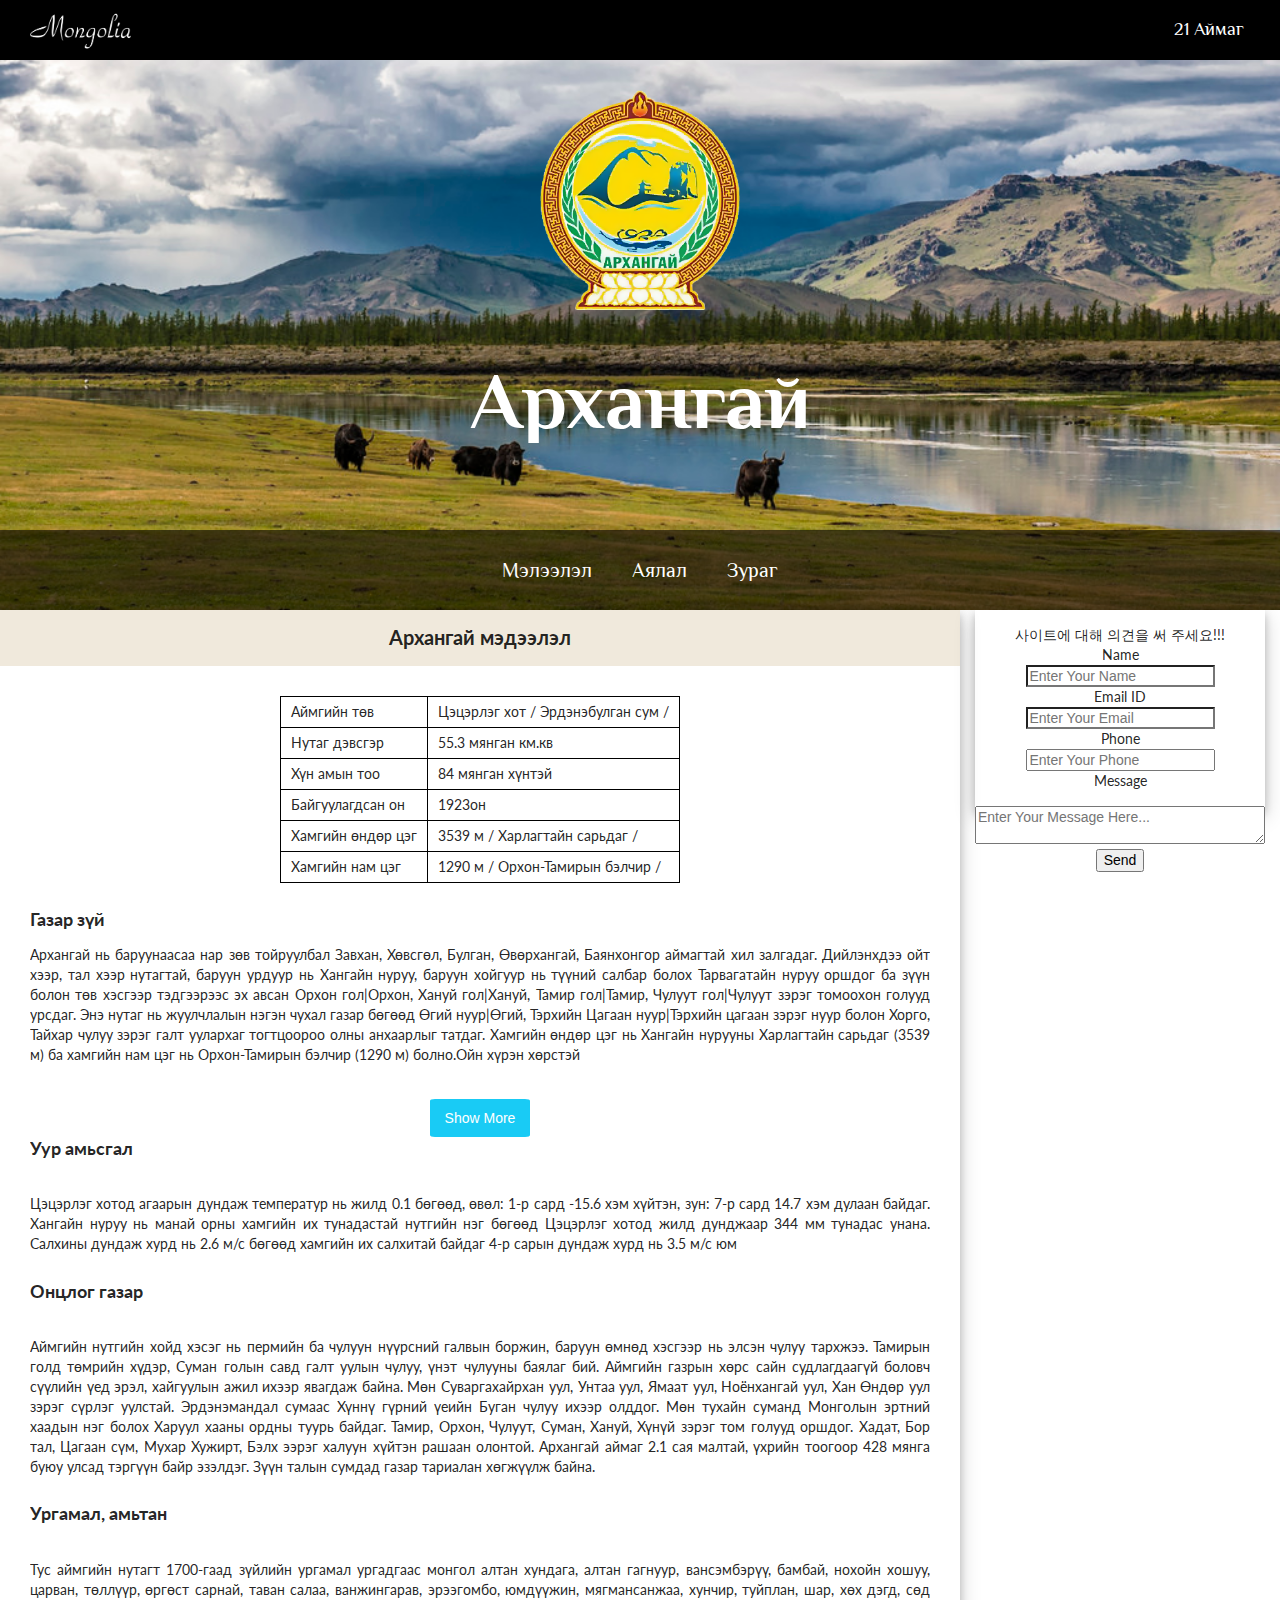
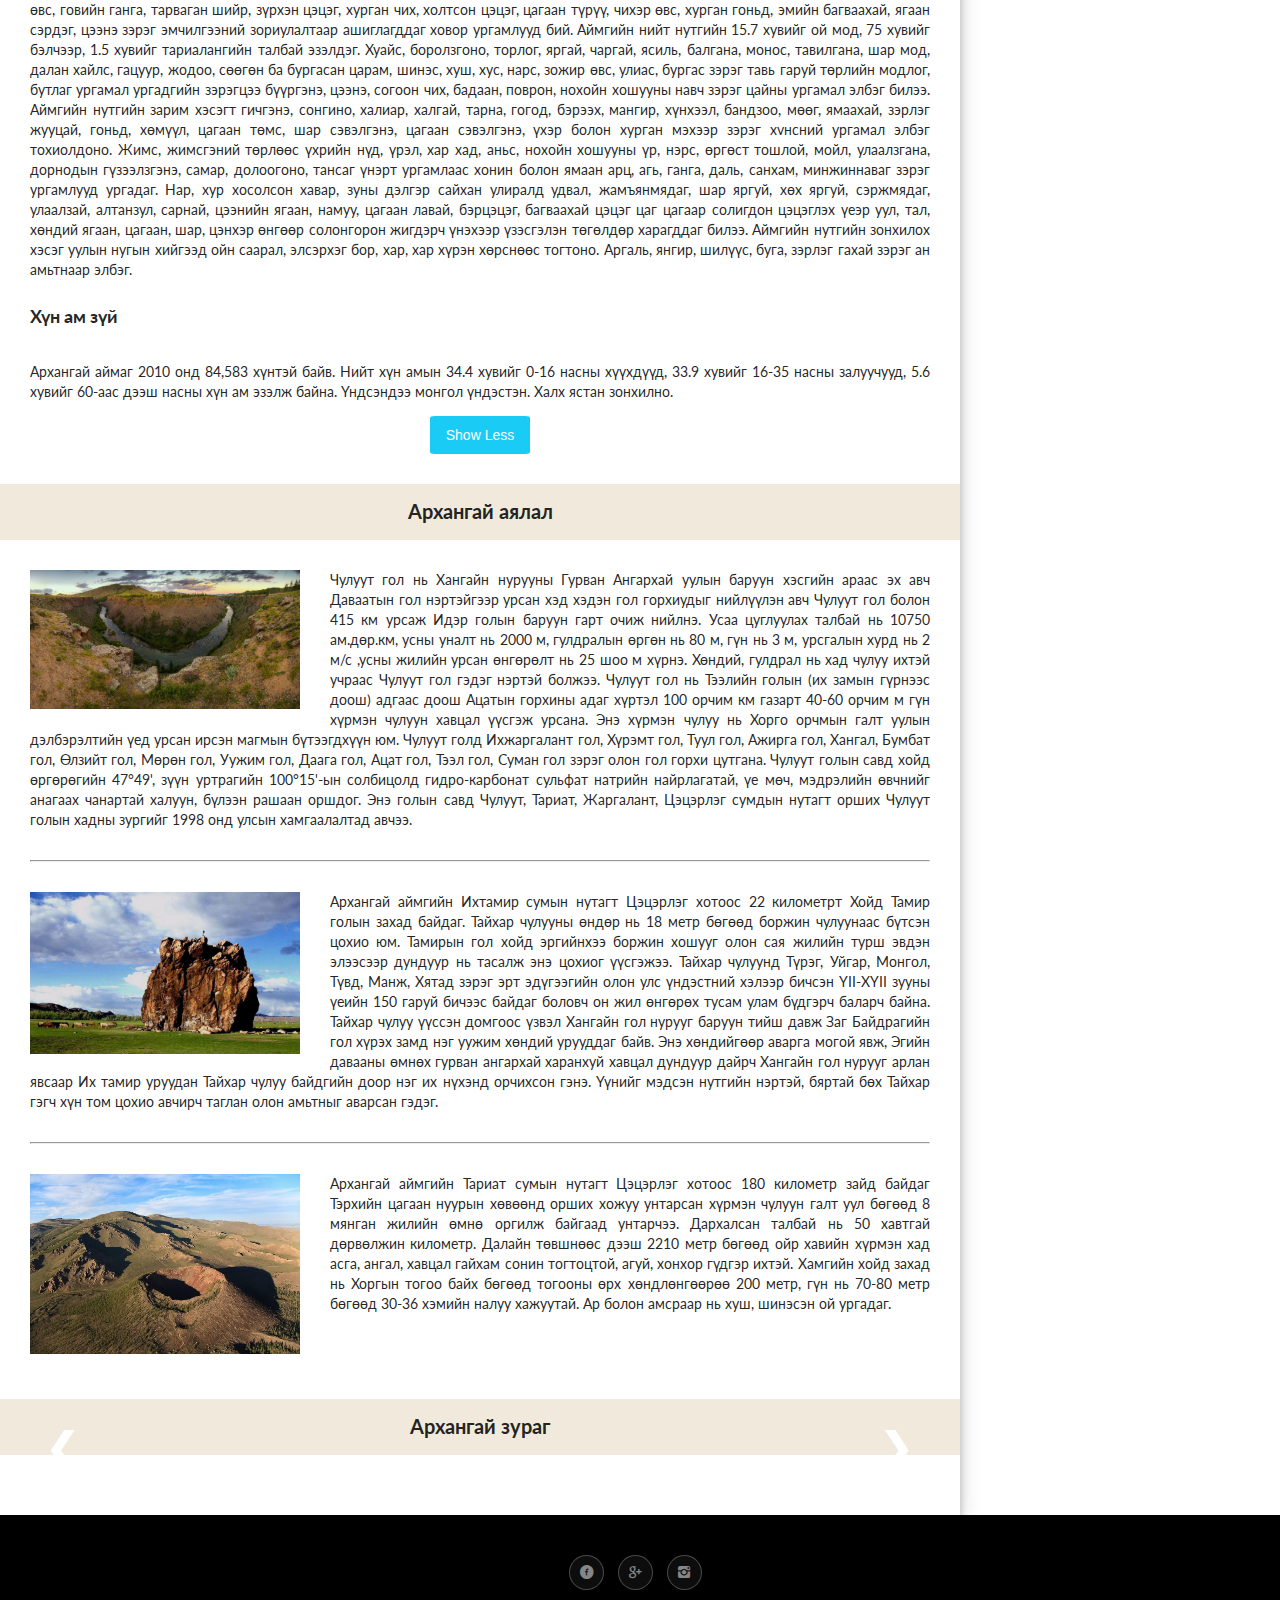
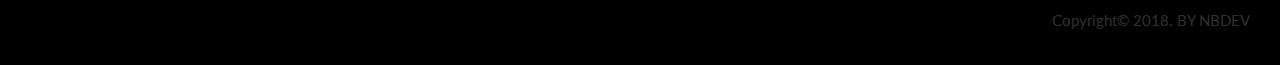
==== country/arhangai/index.html @ 446ba4f2 "version1" ====
<!DOCTYPE html>
<html lang="en">
<head>
    <meta charset="UTF-8">
    <meta name="viewport" content="width=device-width, initial-scale=1.0">
    <meta http-equiv="X-UA-Compatible" content="ie=edge">
    <title>Mongolian</title>

    <!-- Style -->
    <link rel="stylesheet" href="style.css">
    <link rel="icon" href="../../image/soyombo.ico"/>
    <link rel="stylesheet" href="../../semantic/semantic.min.css">
    <link rel="stylesheet" href="../../fontello-d04ff485/css/fontello.css">
    <link rel="stylesheet" href="../../assets/css/lightbox.css">
</head>
<body>
    <!-- Header -->
    <div class="header">
        <!-- Top Menu And Logo -->
        <div class="top_wrapp">
            <div class="top_logo">
                <a href="../../index.html" class="logo_img"><img src="../../image/lg.png" alt="mglLogo"></a>               
            </div>
            <div class="top_menu">
                <div class="wrap_menu">
                    <ul class="top_menu_list">
                        <li>
                            <button class="menu_toggle" class="ui button" style="background: none; cursor: pointer; border: none; color: white; font-size: 20px;"><span class="icon-menu"></span></button>
    
                            <button class="menu" class="ui button" style="background: none; cursor: pointer; border:none; color: white; font-size: 18px">21 Аймаг</button>
    
                            <div class="ui sidebar inverted vertical menu">
                            <div style="font-size: 20px; color: white; text-align: center; justify-content: center; padding: 10px 0 10px 0;">21 Аймаг</div>
                            <a class="item" href="">
                                Архангай
                                </a>
                                <a class="item" href="byanulgii.html">
                                Баян-Өлгий
                                </a>
                                <a class="item" href="byanhongor.html">
                                Баянхонгор
                                </a>
                                <a class="item" href="bulgan,html">
                                Булган
                                </a>
                                <a class="item" href="gowialtai.html">
                                Говь-Алтай
                                </a>
                                <a class="item" href="gowisumber.html">
                                Говьсүмбэр
                                </a>
                                <a class="item" href="darhanuul.html">
                                Дархан-Уул
                                </a>
                                <a class="item" href="dornogowi.html">
                                Дорноговь
                                </a>
                                <a class="item" href="dornod.html">
                                Дорнод
                                </a>
                                <a class="item" href="dundgowi.html">
                                Дундговь
                                </a>
                                <a class="item" href="zawhan.html">
                                Завхан
                                </a>
                                <a class="item" href="orhon.html">
                                Орхон
                                </a>
                                <a class="item" href="../uvurhangai/">
                                Өвөрхангай
                                </a>
                                <a class="item" href="umnugowi.html">
                                Өмнөговь
                                </a>
                                <a class="item" href="suhbaatar.html">
                                Сүхбаатар
                                </a>
                                <a class="item" href="selenge.html">
                                Сэлэнгэ
                                </a>
                                <a class="item" href="tuw.hmtl">
                                Төв
                                </a>
                                <a class="item" href="uws.html">
                                Увс
                                </a>
                                <a class="item" href="howd.html">
                                Ховд
                                </a>
                                <a class="item" href="huwsgul.html">
                                Хөвсгөл
                                </a>
                                <a class="item" href="hentii.html">
                                Хэнтий
                                </a>
                            </div>
                        </li>
                    </ul>
                </div> 
            </div>
        </div>
    </div>

    <!-- Banner -->
    <div class="banner">
        <div class="banner_bg">
            <div class="banner_text">
                <h1>Архангай</h1>
                <img src="../../image/arhangaiLogo.png" alt="ArhangaiLogo">
            </div>
            <div class="banner_into">
                <ul class="banner_list">
                    <li><a href="#content_info">Мэлээлэл</a></li>
                    <li><a href="#travel">Аялал</a></li>
                    <li><a href="#content_image">Зураг</a></li>
                </ul>
            </div>
        </div>
    </div>

    <!-- Content -->
    <div class="content">
        <!-- Content Left -->
        <div class="content_left">
            <div class="content_info" id="content_info">
                <h1>Архангай мэдээлэл</h1>
                <div class="wrapper">
                    <div class="info_text">
                        <!-- <a href="../../image/flag.png" data-lightbox="img1" data-title="Flag of Mongolia">
                            <img src="../../image/flag.png">
                        </a>  -->
                            <table>
                                <tr>
                                    <td>Аймгийн төв</td>
                                    <td>Цэцэрлэг хот / Эрдэнэбулган сум /</td>
                                </tr>
                                <tr>
                                    <td>Нутаг дэвсгэр</td>
                                    <td>55.3 мянган км.кв</td>
                                </tr>
                                <tr>
                                    <td>Хүн амын тоо</td>
                                    <td>84 мянган хүнтэй</td>
                                </tr>
                                <tr>
                                    <td>Байгуулагдсан он</td>
                                    <td>1923он</td>
                                </tr>
                                <tr>
                                    <td>Хамгийн өндөр цэг</td>
                                    <td>3539 м / Харлагтайн сарьдаг /</td>
                                </tr>
                                <tr>
                                    <td>Хамгийн нам цэг</td>
                                    <td>1290 м / Орхон-Тамирын бэлчир /</td>
                                </tr>
                            </table>
                            <h3>Газар зүй</h3>
                            <p>
                                Архангай нь баруунаасаа нар зөв тойруулбал Завхан, Хөвсгөл, Булган, Өвөрхангай, Баянхонгор аймагтай хил залгадаг.
                                Дийлэнхдээ ойт хээр, тал хээр нутагтай, баруун урдуур нь Хангайн нуруу, баруун хойгуур нь түүний салбар болох 
                                Тарвагатайн нуруу оршдог ба зүүн болон төв хэсгээр тэдгээрээс эх авсан Орхон гол|Орхон, Хануй гол|Хануй,
                                 Тамир гол|Тамир, Чулуут гол|Чулуут зэрэг томоохон голууд урсдаг. Энэ нутаг нь жуулчлалын нэгэн чухал газар бөгөөд Өгий нуур|Өгий,
                                  Тэрхийн Цагаан нуур|Тэрхийн цагаан зэрэг нуур болон Хорго, Тайхар чулуу зэрэг галт уулархаг тогтцоороо олны анхаарлыг татдаг. 
                                  Хамгийн өндөр цэг нь Хангайн нурууны Харлагтайн сарьдаг (3539 м) ба хамгийн нам цэг нь Орхон-Тамирын бэлчир (1290 м) болно.Ойн хүрэн хөрстэй</p><br>

                            <button class="showBtn">Show More</button><div class="more">
                                        <h3>Уур амьсгал</h3> <br>
                                        <p>Цэцэрлэг хотод агаарын дундаж температур нь жилд 0.1 бөгөөд, өвөл: 1-р сард -15.6 хэм хүйтэн, зун: 7-р сард 14.7 хэм дулаан байдаг. 
                                        Хангайн нуруу нь манай орны хамгийн их тунадастай нутгийн нэг бөгөөд Цэцэрлэг хотод жилд дунджаар 344 мм тунадас унана. 
                                        Салхины дундаж хурд нь 2.6 м/с бөгөөд хамгийн их салхитай байдаг 4-р сарын дундаж хурд нь 3.5 м/с юм</p>
        
                                        <h3>Онцлог газар </h3><br>
                                        <p>Аймгийн нутгийн хойд хэсэг нь пермийн ба чулуун нүүрсний галвын боржин, баруун өмнөд хэсгээр нь элсэн чулуу тархжээ.
                                             Тамирын голд төмрийн хүдэр, Суман голын савд галт уулын чулуу, үнэт чулууны баялаг бий. 
                                             Аймгийн газрын хөрс сайн судлагдаагүй боловч сүүлийн үед эрэл, хайгуулын ажил ихээр явагдаж байна. Мөн Суваргахайрхан уул,
                                              Унтаа уул, Ямаат уул, Ноёнхангай уул, Хан Өндөр уул зэрэг сүрлэг уулстай. 
                                              Эрдэнэмандал сумаас Хүннү гүрний үеийн Буган чулуу ихээр олддог. Мөн тухайн суманд Монголын эртний хаадын нэг болох 
                                              Харуул хааны ордны туурь байдаг. Тамир, Орхон, Чулуут, Суман, Хануй, Хүнүй зэрэг том голууд оршдог. Хадат, Бор тал,
                                               Цагаан сүм, Мухар Хужирт, Бэлх ээрэг халуун хүйтэн рашаан олонтой. Архангай аймаг 2.1 сая малтай, үхрийн тоогоор 428 мянга буюу 
                                               улсад тэргүүн байр эзэлдэг. Зүүн талын сумдад газар тариалан хөгжүүлж байна.</p>

                                        <h3>Ургамал, амьтан  </h3><br>
                                        <p>Тус аймгийн нутагт 1700-гаад зүйлийн ургамал ургадгаас монгол алтан хундага, алтан гагнуур, вансэмбэрүү, бамбай, нохойн хошуу, 
                                            царван, төллүүр, өргөст сарнай, таван салаа, ванжингарав, эрээгомбо, юмдүүжин, мягмансанжаа, хунчир, туйплан, шар, хөх дэгд, 
                                            сөд өвс, говийн ганга, тарваган шийр, зүрхэн цэцэг, хурган чих, холтсон цэцэг, цагаан түрүү, чихэр өвс, хурган гоньд, эмийн багваахай,
                                             ягаан сэрдэг, цээнэ зэрэг эмчилгээний зориулалтаар ашиглагддаг ховор ургамлууд бий. Аймгийн нийт нутгийн 15.7 хувийг ой мод, 
                                             75 хувийг бэлчээр, 1.5 хувийг тариалангийн талбай эзэлдэг. Хуайс, боролзгоно, торлог, яргай, чаргай, ясиль, балгана, монос, 
                                             тавилгана, шар мод, далан хайлс, гацуур, жодоо, сөөгөн ба бургасан царам, шинэс, хуш, хус, нарс, зожир өвс, улиас, бургас зэрэг
                                              тавь гаруй төрлийн модлог, бутлаг ургамал ургадгийн зэрэгцээ бүүргэнэ, цээнэ, согоон чих, бадаан, поврон, нохойн хошууны навч зэрэг
                                               цайны ургамал элбэг билээ. Аймгийн нутгийн зарим хэсэгт гичгэнэ, сонгино, халиар, халгай, тарна, гогод, бэрээх, мангир, хүнхээл, 
                                               бандзоо, мөөг, ямаахай, зэрлэг жууцай, гоньд, хөмүүл, цагаан төмс, шар сэвэлгэнэ, цагаан сэвэлгэнэ, үхэр болон хурган мэхээр зэрэг
                                                хvнсний ургамал элбэг тохиолдоно. Жимс, жимсгэний төрлөөс үхрийн нүд, үрэл, хар хад, аньс, нохойн хошууны үр, нэрс, өргөст тошлой,
                                                 мойл, улаалзгана, дорнодын гүзээлзгэнэ, самар, долоогоно, тансаг үнэрт ургамлаас хонин болон ямаан арц, агь, ганга, даль, санхам,
                                                  минжиннаваг зэрэг ургамлууд ургадаг. Нар, хур хосолсон хавар, зуны дэлгэр сайхан улиралд удвал, жамъянмядаг, шар яргуй, хөх яргуй,
                                                   сэржмядаг, улаалзай, алтанзул, сарнай, цээнийн ягаан, намуу, цагаан лавай, бэрцэцэг, багваахай цэцэг цаг цагаар солигдон цэцэглэх
                                                    үеэр уул, тал, хөндий ягаан, цагаан, шар, цэнхэр өнгөөр солонгорон жигдэрч үнэхээр үзэсгэлэн төгөлдөр харагддаг билээ. Аймгийн 
                                                    нутгийн зонхилох хэсэг уулын нугын хийгээд ойн саарал, элсэрхэг бор, хар, хар хүрэн хөрснөөс тогтоно. Аргаль, янгир, шилүүс, 
                                                    буга, зэрлэг гахай зэрэг ан амьтнаар элбэг.</p>

                                        <h3>Хүн ам зүй  </h3><br>
                                        <p>Архангай аймаг 2010 онд 84,583 хүнтэй байв. Нийт хүн амын 34.4 хувийг 0-16 насны хүүхдүүд, 33.9 хувийг 16-35 насны залуучууд, 
                                            5.6 хувийг 60-аас дээш насны хүн ам эзэлж байна. Үндсэндээ монгол үндэстэн. Халх ястан зонхилно.</p>
                            <button class="lessBtn">Show Less</button>
                    </div>
                    </div>
                </div>
            </div>

            <div class="content_travel" id="travel">
                <h1>Архангай аялал</h1>
                <div class="wrapper">
                    <div class="content_section">
                        <div class="col">
                            <a href="../../image/arhangaichuluut1.jpg" class="link_block" data-lightbox="img3" data-title="Архангай Чулуутын хавцал">
                                <img src="../../image/arhangaichuluut1.jpg">
                            </a>
                            <div class="text_block">
                                Чулуут гол нь Хангайн нурууны Гурван Ангархай уулын баруун хэсгийн араас эх авч Даваатын гол нэртэйгээр урсан хэд хэдэн гол горхиудыг нийлүүлэн авч Чулуут гол болон 415 км урсаж Идэр голын баруун гарт очиж нийлнэ.

                                Усаа цуглуулах талбай нь 10750 ам.дөр.км, усны уналт нь 2000 м, гулдралын өргөн нь 80 м, гүн нь 3 м, урсгалын хурд нь 2 м/с ,усны жилийн урсан өнгөрөлт нь 25 шоо м хүрнэ. Хөндий, гулдрал нь хад чулуу ихтэй учраас Чулуут гол гэдэг нэртэй болжээ. 
                                Чулуут гол нь Тээлийн голын (их замын гүрнээс доош) адгаас доош Ацатын горхины адаг хүртэл 100 орчим км газарт 40-60 орчим м гүн хүрмэн чулуун хавцал үүсгэж урсана. Энэ хүрмэн чулуу нь Хорго орчмын галт уулын дэлбэрэлтийн үед урсан ирсэн магмын бүтээгдхүүн юм.
                                 Чулуут голд Ихжаргалант гол, Хүрэмт гол, Туул гол, Ажирга гол, Хангал, Бумбат гол, Өлзийт гол, Мөрөн гол, Уужим гол, Даага гол, Ацат гол, Тээл гол, Суман гол зэрэг олон гол горхи цутгана. Чулуут голын савд хойд өргөрөгийн 47°49', зүүн уртрагийн 100°15'-ын солбицолд гидро-карбонат сульфат натрийн найрлагатай, үе мөч, мэдрэлийн өвчнийг анагаах чанартай халуун, бүлээн рашаан оршдог.
                                  Энэ голын савд Чулуут, Тариат, Жаргалант, Цэцэрлэг сумдын нутагт орших Чулуут голын хадны зургийг 1998 онд улсын хамгаалалтад авчээ.</div>

                        </div>
                        <hr>
                        <div class="col">
                            <a href="../../image/arhangaiTaihar1.jpg" class="link_block" data-lightbox="img3" data-title="Архангай Тайхар чулуу">
                                <img src="../../image/arhangaiTaihar1.jpg">
                            </a>
                            <div class="text_block">
                                Архангай аймгийн Ихтамир сумын нутагт Цэцэрлэг хотоос 22 километрт Хойд Тамир голын захад байдаг. Тайхар чулууны өндөр нь 18 метр бөгөөд боржин чулуунаас бүтсэн цохио юм. Тамирын гол хойд эргийнхээ боржин хошууг олон сая жилийн турш эвдэн элээсээр дундуур нь тасалж энэ цохиог үүсгэжээ.
                                Тайхар чулуунд Түрэг, Уйгар, Монгол, Түвд, Манж, Хятад зэрэг эрт эдүгээгийн олон улс үндэстний хэлээр бичсэн YII-XYII зууны үеийн 150 гаруй бичээс байдаг боловч он жил өнгөрөх тусам улам бүдгэрч баларч байна. 
                                Тайхар чулуу үүссэн домгоос үзвэл Хангайн гол нурууг баруун тийш давж Заг Байдрагийн гол хүрэх замд нэг уужим хөндий урууддаг байв. Энэ хөндийгөөр аварга могой явж, Эгийн  давааны өмнөх гурван ангархай харанхуй хавцал дундуур дайрч Хангайн гол нурууг арлан явсаар Их тамир уруудан Тайхар чулуу байдгийн доор нэг их нүхэнд орчихсон гэнэ. Үүнийг мэдсэн нутгийн нэртэй, бяртай бөх Тайхар гэгч хүн том цохио авчирч таглан олон амьтныг аварсан гэдэг.
                            </div>

                        </div>
                        <hr>
                        <div class="col col-md">
                            <a href="../../image/arhangaiHorgo1.jpg" class="link_block" data-lightbox="img3" data-title="Архангай Хорго">
                                <img src="../../image/arhangaiHorgo1.jpg">
                            </a>
                            <div class="text_block">
                                Архангай аймгийн Тариат сумын нутагт Цэцэрлэг хотоос 180 километр зайд байдаг Тэрхийн цагаан нуурын хөвөөнд орших хожуу унтарсан хүрмэн чулуун галт уул бөгөөд 8 мянган жилийн өмнө оргилж байгаад унтарчээ. Дархалсан талбай нь 50 хавтгай дөрвөлжин километр.
                                 Далайн төвшнөөс дээш 2210 метр бөгөөд ойр хавийн хүрмэн хад асга, ангал, хавцал гайхам сонин тогтоцтой, агуй, хонхор гүдгэр ихтэй. Хамгийн хойд захад нь Хоргын тогоо байх бөгөөд тогооны өрх хөндлөнгөөрөө 200 метр, гүн нь 70-80 метр бөгөөд 30-36 хэмийн налуу хажуутай. 
                                 Ар болон амсраар нь хуш, шинэсэн ой ургадаг.</div>
                        </div>
                    </div>
                </div>
            </div>

            <div class="content_image" id="content_image">
                <h1>Архангай зураг</h1>
                <div class="wrapper">
                    <div class="img_slide fade">
                        <img src="../../image/arhangaichuluut1.jpg" style="width: 100%; ">
                        <div class="text">Архангай Чулуутын хавцал</div> 
                    </div>
                    <div class="img_slide fade">
                        <img src="../../image/arhangaiHorgo1.jpg" style="width: 100%;">
                        <div class="text">Архангай Хорго</div> 
                    </div>
                    <div class="img_slide fade">
                        <img src="../../image/arhangaiTaihar1.jpg" style="width: 100%;">
                        <div class="text">Архангай Тайхар чулуу</div> 
                    </div>

                    <a class="prev" onclick="plusSlides(-1)">&#10094;</a>
                    <a class="next" onclick="plusSlides(1)">&#10095;</a>    
                </div>
            </div>
        </div>

        
        <!-- Content Right -->
        <div class="content_right">
            <div class="client_think">
                <div class="text">
                    사이트에 대해 의견을 써 주세요!!!
                </div>
                <form action="../../assets/php.php" method="post" name="form" class="form-box">
                    <label for="name">Name</label><br>
                    <input type="text" name="name" class="inp" placeholder="Enter Your Name" required><br>
                    <label for="email">Email ID</label><br>
                    <input type="email" name="email" class="inp" placeholder="Enter Your Email" required><br>
                    <label for="phone">Phone</label><br>
                    <input type="tel" name="phone" class="inp" placeholder="Enter Your Phone" required><br>
                    <label for="message">Message</label><br>
                    <textarea name="msg" class="msg-box" placeholder="Enter Your Message Here..." required></textarea><br>
                    <input type="submit" name="submit" value="Send" class="sub-btn">
                </form>
            </div>
        </div>
    </div>

    <!-- Footer -->
    <div class="footer">
        <div class="wrapper">
            <ul class="social_icon">
                <li><a href="https://www.facebook.com/" target="_blank"><span class="icon-facebook-circled"></span></a></li>
                <li><a href="https://www.instagram.com/" target="_blank"><span class="icon-gplus"></span></a></li>
                <li><a href="https://www.google.com/" target="_blank"><span class="icon-instagram"></span></a></li>
            </ul>
            <div class="copy">
                    <p>Copyright© 2018. BY NBDEV</p>   
                </div>
        </div>
    </div>



    <!-- JavaScript -->
    <script
        src="https://code.jquery.com/jquery-3.1.1.min.js"
        integrity="sha256-hVVnYaiADRTO2PzUGmuLJr8BLUSjGIZsDYGmIJLv2b8="
        crossorigin="anonymous">
    </script>
    <script src="../../assets/js/script.js"></script>
    <script src="../../semantic/semantic.min.js">   </script>
    <script src="../../assets/js/lightbox.js"></script>

    <script>
        
    </script>
</body>
</html>
---- country/arhangai/style.css ----
@import url('https://fonts.googleapis.com/css?family=Philosopher');

body,h1, h3, ul, li{
    margin: 0;
    padding: 0;
}

li {
    list-style-type: none;
}

a {
    text-decoration: none;
}

hr{
    margin: 30px 0;
}

body{
    background-size: contain; 
    background-repeat: no-repeat;
    font-family: 'Alegreya', serif;
}

.wrapper{
    overflow: hidden;
    margin: 30px;
}
/* header */

.header {
    width: 100%;
    background-color: black; 
    height: 60px;
    line-height: 60px;
    overflow: hidden;
}

/* Sticky */

.fixed {
    z-index: 1;
    position: fixed;
    top: 0;
    background-color: rgba(0,0,0,0.8);
}

.nav-placeholder {
    margin: 0 0 0 0;
    background-color: black;
}


.top_wrapp {
    margin: 0 30px;
}

.header .top_logo .logo_img{
    float: left;
}

.header .top_logo img{
    height: 40px;
    line-height: 40px;
    vertical-align: middle;
}

.header .top_menu{
    float: right;
}

.header .top_menu .top_menu_list a{
    display: block;
    padding: 0 15px; 
    color: #ffffff8a;
}

.header .top_menu .top_menu_list a:hover{
    color: white;
}

.top_menu_list .menu_toggle {
    position: relative;
}

.top_menu_list .menu{
    font-family: 'Philosopher', sans-serif;
}

.top_menu_list{
    font-family: 'Philosopher', sans-serif;
}

@media (min-width: 600px){
    .top_menu_list .menu_toggle {
        display: none;
    }
}

@media (max-width: 600px){
    .top_menu_list .menu {
        display: none;
    }
}

/* Banner */

.banner {
    width: 100%;
    overflow: hidden;
    position: relative;
    font-family: 'Philosopher', sans-serif;
}

.banner .banner_bg {
    background-image: url(../../image/arhangaiImg.jpg);
    background-size: cover;
    background-repeat: no-repeat;
    height: 550px;
    background-position: center;
}

.banner .banner_text h1{
    display: block;
    width: 100%;
    position: absolute;
    text-align: center; 
    color: white;
    top: 290px;
    font-family: 'Philosopher', sans-serif;
    font-size: 80px;
}

.banner img{
    display: block;
    margin: 0 auto;
    width: 200px;
    padding: 30px 0 0 0;
}

.banner .banner_into {
    position: absolute;
    width: 100%;
    bottom: 0;
    height: 80px;
    text-align: center;
    background-color: rgba(0, 0, 0, 0.6);
    padding: 10px;
}

.banner .banner_into h1{
    font-size: 20px;
    color: white;
}

.banner .banner_list{
    display: inline-block;
}

.banner .banner_list li{
    float: left;
    height: 60px;
    line-height: 60px;
}

.banner .banner_list li > a{
    padding: 20px;
    color: white;
    font-size: 20px;
}

.banner .banner_list li > a:hover{
    padding: 20px;
    color: white;
    opacity: 0.5    ;
    font-size: 20px;
}


/* Content */
.content {
    text-align: justify;
    position: relative;
}

.content .content_left{
    float: left;
    width: 75%;
    box-shadow: 0 4px 8px 0 rgba(0, 0, 0, 0.2), 0 6px 20px 0 rgba(0, 0, 0, 0.19);
}

.content h1{
    text-align: center;
    padding: 15px 0;
    background-color: #f0e9dc;
    font-size: 20px;
    margin: 0px;
}

/* Content Info */

.content_info{
    overflow: hidden;
    widows: 100%;
}

.content .info_text img{
    width: 30%;
    float: left;
    margin: 0 30px 15px 0;
}


.content_left .content_info table{
    border-collapse: collapse;
    margin: 0 auto;
    margin-bottom: 15px;
}

.content_left .content_info table td{
    border: 1px solid black;
    padding: 5px 10px 5px 10px;
}

/* Show More and Less Button */
.content .showBtn, .content .lessBtn{
    display: block;
    margin: 0 auto;
    background-color: #19cbf5;
    width: 100px;
    height: 38px;
    border-radius: 5%;
    border: none;
    color: white;
}

.content .showBtn:hover, .content .lessBtn:hover{
    background-color: #076d86;
}


/* Travel */ 


.content .content_travel{
    width: 100%;
    overflow: hidden;
    position: relative;
}

.content_travel .content_section {
    width: 100%;
    overflow: hidden;
}

.content_travel .link_block img{
    float: left;
    width: 30%;
    margin: 0 30px 15px 0;
}

/* .content_travel .text_block{
    
    float: left;
    padding-left: 15px;
    width: 70%;
    position: relative;
    overflow: hidden;
} */

.content .content_travel .content_section .col {
    overflow: hidden;
}

.content .content_travel .content_section .col-md {
    margin-bottom: 0; 
}


/* Content Image */

.content_image img{
    vertical-align: middle;
    height: 450px;
    margin-bottom: 30px;
}

.content_image .img_slide{
    display: none;
}

.content_image {
    max-width: 100%;
    position: relative;
    margin: auto;
}

.content_image .prev, .next{
    cursor: pointer;
    position: absolute;
    top: 50%;
    width: auto;
    padding: 16px;
    margin-top: -22px;
    color: white;
    font-weight: bold;
    font-size: 40px;
    transition: 0.6s ease;
    border-radius: 0 3px 3px 0;
}

.content_image .next {
    right: 30px;
    border-radius: 3px 0 0 3px;
}

.content_image .prev:hover, .next:hover{
    background-color: rgba(0,0,0,0.8);
}

.content_image .text {
    color: #f2f2f2;
    font-size: 15px;
    padding: 8px 12px;
    position: absolute;
    bottom: 50px;
    width: 100%;
    text-align: center;
}

.content_image .fade{
    -webkit-animation-name: fade;
    -webkit-animation-duration: 1.5s;
    animation-name: fade;
    animation-duration: 1.5s;
}

@-webkit-keyframes fade {
    from {opacity: .4} 
    to {opacity: 1}
  }
  
  @keyframes fade {
    from {opacity: .4} 
    to {opacity: 1}
  }
  
  /* On smaller screens, decrease text size */
  @media only screen and (max-width: 300px) {
    .prev, .next,.text {font-size: 11px}
  }

/* Content Right */

.content .content_right{
    float: left;
    width: 25%;
}

.content_right .client_think {
    height: 200px;
    margin: 0 15px;
    text-align: center;
    box-shadow: 0 4px 8px 0 rgba(0, 0, 0, 0.2), 0 6px 20px 0 rgba(0, 0, 0, 0.19);
}

.content_right .text {
    padding-top: 15px;
}

.content_right textarea{
    width: 100%; 
    margin-top: 15px;
}
/* Content Screen */

@media (max-width: 660px){
    .content_image img{
        height: 350px;
    }
}

@media (max-width: 440px){
    .content_image img{
        height: 200px;
    }
}

@media (max-width: 800px){

    .banner .banner_text h1 {
        font-size: 60px;
    }

    .content .content_left{
        width: 100%;
        float: none;
    }

    .content .content_right{
        float: none;
        padding: 0;
        padding-top: 30px;
        width: 100%;
        text-align: center;
    }
}

@media (max-width: 900px){
    .content .content_travel .link_block img{
        float: none;
        width: 100%;
    }
    
    .content_travel .text_block{
        margin-top: 15px;
        padding-left: 0;
        float: none;
        width: 100%;
    }
}


/*  Footer */

.footer{
    width: 100%;
    height: 150px;
    background-color: rgb(0,0,0);       
    overflow: hidden;
}

.footer .copy {
    float: right;
    color: rgba(255, 255, 255, 0.2);
    font-size: 15px;
    margin-top: 20px;
}

.footer .social_icon{
    display: block;
    margin: 0 auto;
    text-align: center;
}

.footer .social_icon li{
    display: inline-block;
    margin: 10px 10px 0 0;
    color: rgba(255, 255, 255, 0.5);
    border-radius: 100%;
    border: 1px solid rgba(255, 255, 255, 0.25);
    background-color: rgba(255, 255, 255, 0.05);
    width: 2.5rem;
    height: 2.5rem;
    display: inline-flex;
    justify-content: center;
    align-items: center;
}

.footer ul.social_icon li:hover {
    background-color: rgba(255, 255, 255, 0.5);
}

.footer ul.social_icon li a {
    text-decoration: none;
    color: rgba(255, 255, 255, 0.5);
}
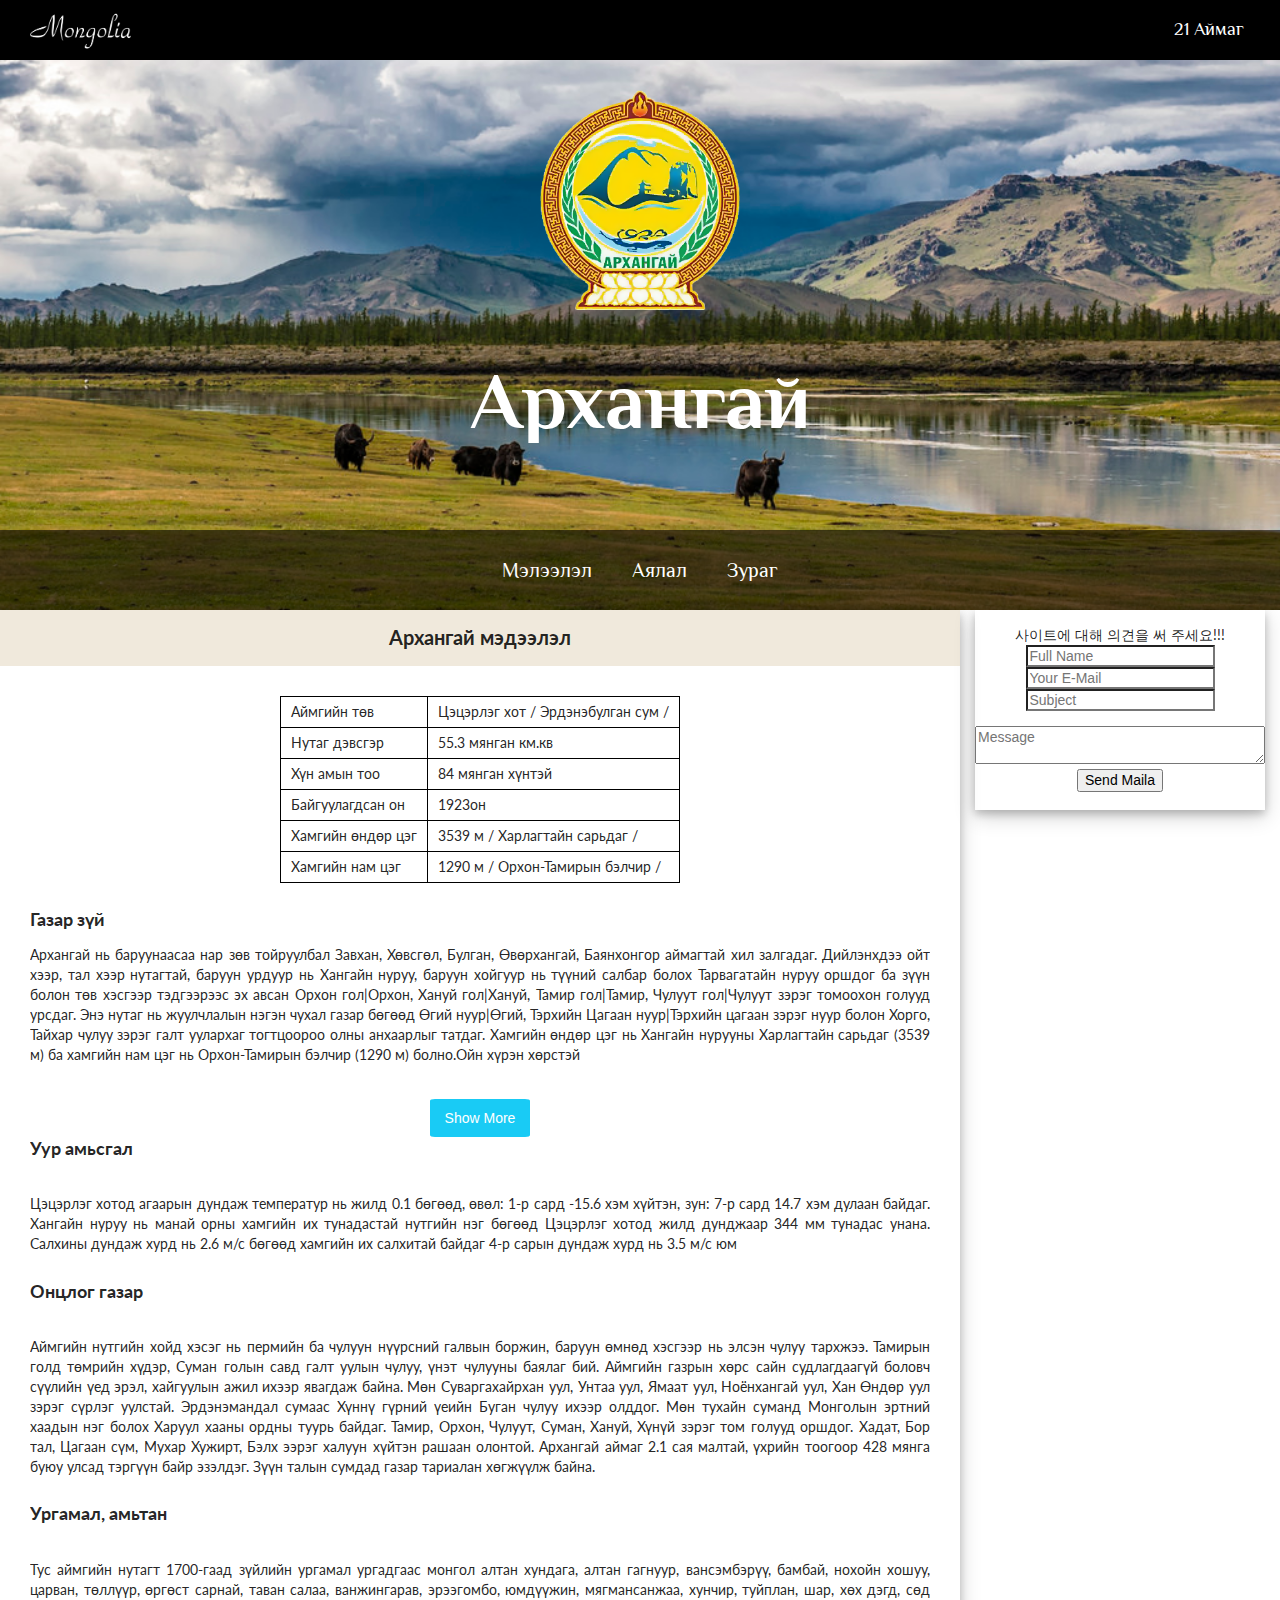
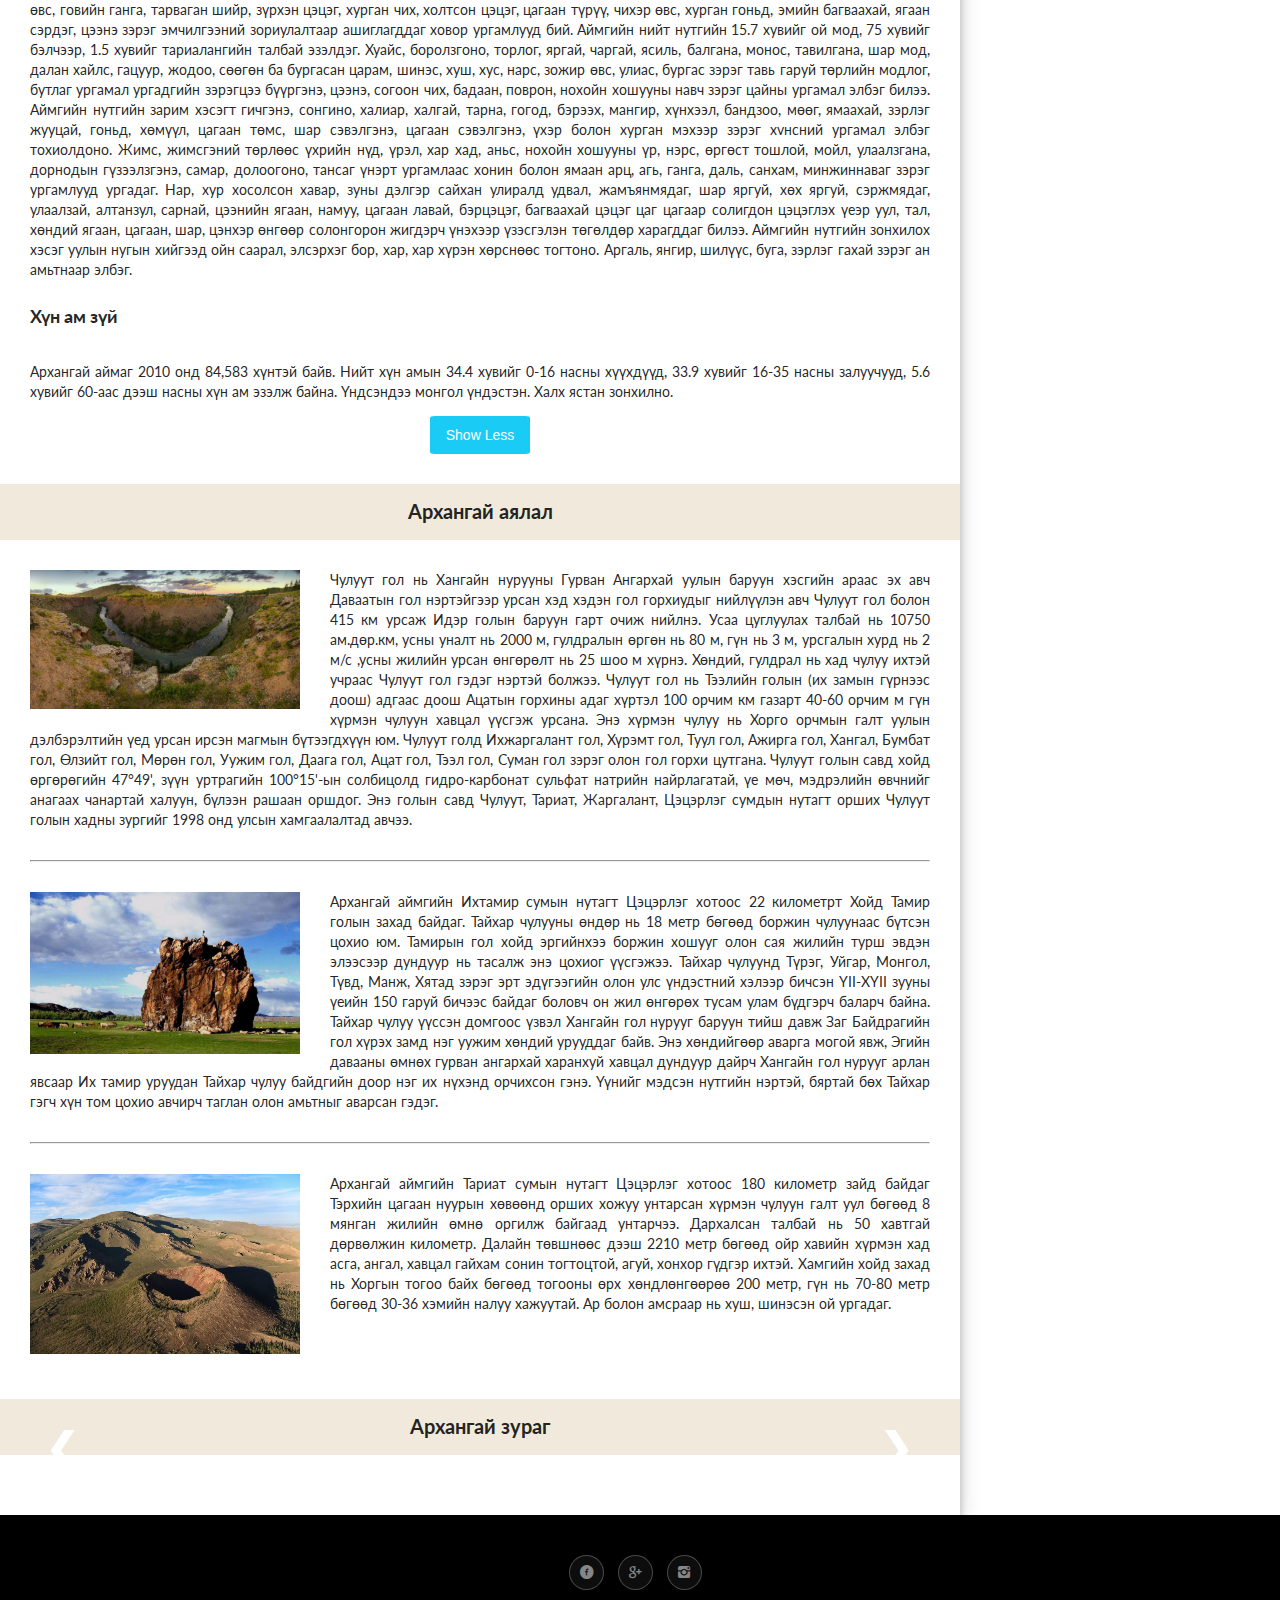
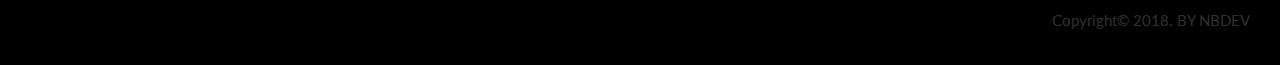
==== commit 4275985c: "version3" ====
--- a/country/arhangai/index.html
+++ b/country/arhangai/index.html
@@ -280,16 +280,12 @@
                 <div class="text">
                     사이트에 대해 의견을 써 주세요!!!
                 </div>
-                <form action="../../assets/php.php" method="post" name="form" class="form-box">
-                    <label for="name">Name</label><br>
-                    <input type="text" name="name" class="inp" placeholder="Enter Your Name" required><br>
-                    <label for="email">Email ID</label><br>
-                    <input type="email" name="email" class="inp" placeholder="Enter Your Email" required><br>
-                    <label for="phone">Phone</label><br>
-                    <input type="tel" name="phone" class="inp" placeholder="Enter Your Phone" required><br>
-                    <label for="message">Message</label><br>
-                    <textarea name="msg" class="msg-box" placeholder="Enter Your Message Here..." required></textarea><br>
-                    <input type="submit" name="submit" value="Send" class="sub-btn">
+                <form action="../../assets/php/mail_Send.php" method="post">
+                    <input type="text" name="name" placeholder="Full Name">
+                    <input type="text" name="mail" placeholder="Your E-Mail">
+                    <input type="text" name="subject" placeholder="Subject">
+                    <textarea name="message" placeholder="Message"></textarea>
+                    <button type="submit" name="submit">Send Maila</button>
                 </form>
             </div>
         </div>
